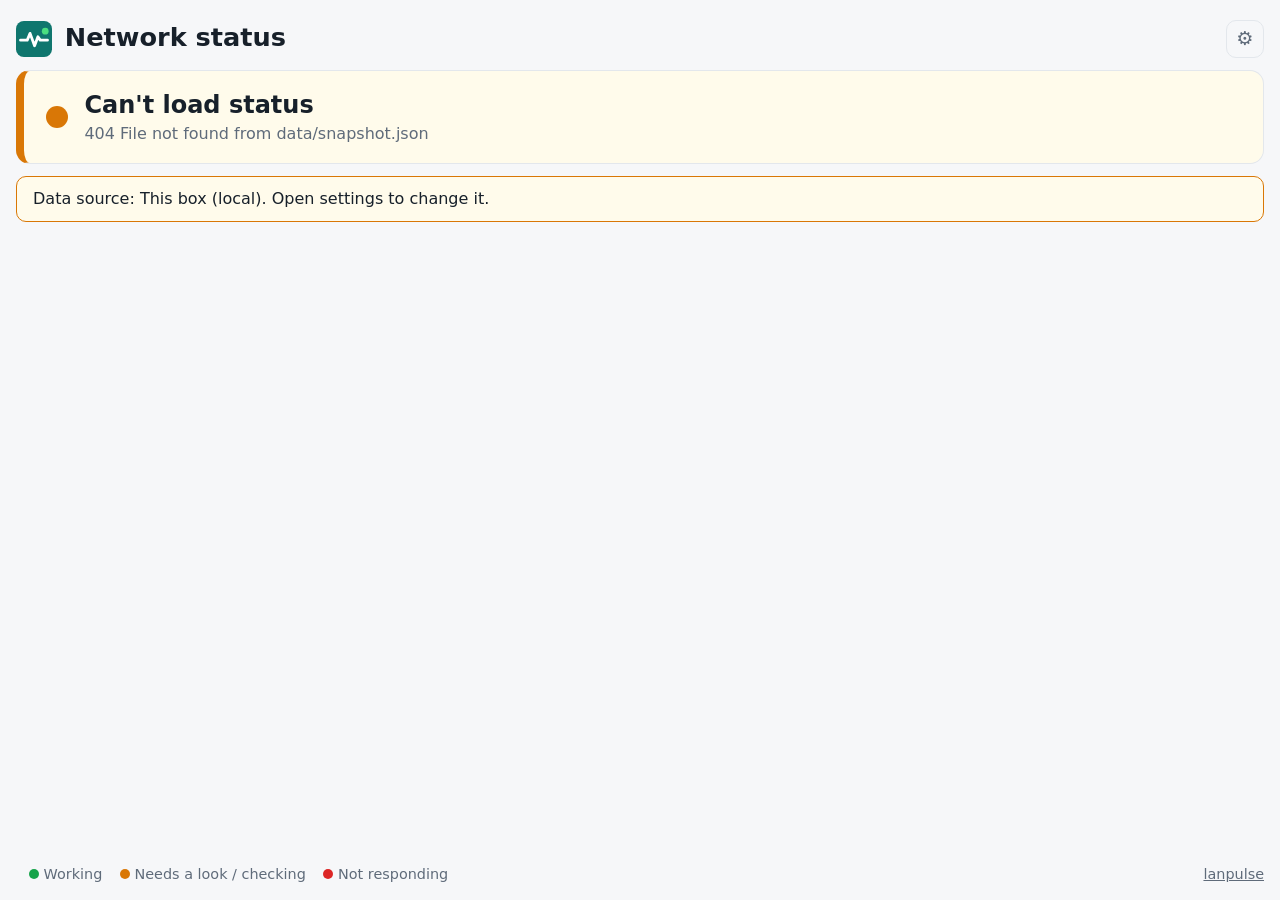
==== index.html @ 9eb425bf "Router sign-in prompt right on the dashboard, with the router found automatically - the Router sign-" ====
<!doctype html>
<html lang="en">
<head>
  <meta charset="utf-8">
  <meta name="viewport" content="width=device-width, initial-scale=1">
  <title>lanpulse</title>
  <meta name="description" content="At-a-glance network status: green means working, red means not responding.">
  <link rel="icon" href="icon.svg" type="image/svg+xml">
  <link rel="manifest" href="manifest.webmanifest">
  <meta name="theme-color" content="#0f766e">
  <link rel="stylesheet" href="style.css">
</head>
<body>
  <header>
    <div class="brand">
      <img src="icon.svg" alt="" width="36" height="36">
      <div>
        <h1 id="site-name">Network status</h1>
        <p id="site-desc"></p>
      </div>
    </div>
    <div class="right">
      <a id="admin-link" class="admin-link" href="./?admin&amp;from=kiosk" hidden>Admin sign-in</a>
      <span id="updated"></span>
      <span id="admin-bar" hidden></span>
      <button id="open-settings" class="ghost" aria-label="Settings" title="Data source settings">⚙</button>
    </div>
  </header>

  <main>
    <section id="admin-panel" hidden></section>
    <div id="banner" class="banner pending" role="status" aria-live="polite">
      <div class="big-dot"></div>
      <div>
        <div id="banner-title">Loading…</div>
        <div id="banner-sub"></div>
        <ul id="banner-list" hidden></ul>
      </div>
    </div>
    <nav id="quick" class="quick" hidden></nav>
    <p id="warning" class="warning" hidden></p>
    <div id="groups"></div>
    <section id="setup" hidden></section>
    <section id="details" hidden></section>
    <section id="view" hidden></section>
  </main>

  <footer>
    <span class="legend"><i class="up"></i>Working <i class="pending"></i>Needs a look / checking <i class="down"></i>Not responding</span>
    <span class="foot-right">
      <span id="net-info" class="help"></span>
      <a class="project" href="https://github.com/Giles-de-Streel/lanpulse" target="_blank" rel="noopener">lanpulse</a>
    </span>
  </footer>

  <dialog id="signin-dialog">
    <form id="signin-form" method="dialog" autocomplete="off">
      <h2 id="si-title">Administrator sign-in</h2>
      <p id="si-help" class="help"></p>
      <label>Password
        <input id="si-pass" type="password" autocomplete="current-password" spellcheck="false">
      </label>
      <label id="si-confirm-wrap" hidden>Type it again
        <input id="si-confirm" type="password" autocomplete="new-password" spellcheck="false">
      </label>
      <p id="si-result" class="result" hidden></p>
      <menu>
        <span class="spacer"></span>
        <button type="button" class="ghost" data-close id="si-cancel">Cancel</button>
        <button type="submit" id="si-go" value="default">Sign in</button>
      </menu>
    </form>
  </dialog>

  <dialog id="settings">
    <form method="dialog">
      <h2>Data source</h2>
      <label>Read status from
        <select id="source" name="source"></select>
      </label>
      <p id="source-help" class="help"></p>
      <div id="fields"></div>
      <p class="help">Settings are saved in this browser only. You can also use URL parameters: <code>?source=url&amp;url=…</code>, and <code>&amp;kiosk</code> for a wall screen.</p>
      <menu>
        <button type="button" class="ghost" data-close>Cancel</button>
        <button value="save">Save</button>
      </menu>
    </form>
  </dialog>

  <dialog id="router-dialog">
    <form id="router-form" method="dialog" autocomplete="off">
      <h2>Sign in to your router</h2>
      <p id="r-detected" class="result good" hidden></p>
      <p class="help">Lets the dashboard show how every device is connected: by cable or on 2.4, 5 or 6 GHz Wi-Fi, which access point it uses and how strong its signal is. The login is stored only on this box. It is never shown again or sent anywhere else.</p>
      <label>Router or gateway
        <select id="r-type" required></select>
      </label>
      <p id="r-help" class="help"></p>
      <p class="help"><a id="r-open" href="#" target="_blank" rel="noopener">Open the router's own page ↗</a> to check the login works there, or to change it.</p>
      <label>Address
        <input id="r-url" type="text" placeholder="http://192.168.1.1" required spellcheck="false">
      </label>
      <label>Username
        <input id="r-user" type="text" spellcheck="false" autocomplete="off">
      </label>
      <label>Password
        <span class="pw"><input id="r-pass" type="password" autocomplete="new-password" spellcheck="false"><button type="button" id="r-show" class="ghost">Show</button></span>
      </label>
      <p id="r-result" class="result" hidden></p>
      <menu>
        <button type="button" id="r-remove" class="ghost danger" hidden>Disconnect</button>
        <span class="spacer"></span>
        <button type="button" class="ghost" data-close>Close</button>
        <button type="button" id="r-test" class="ghost">Test</button>
        <button type="submit" id="r-save">Save and connect</button>
      </menu>
    </form>
  </dialog>

  <dialog id="devices-dialog" class="wide">
    <form id="devices-form" method="dialog" autocomplete="off">
      <h2>Devices to watch on <span id="dv-net"></span></h2>
      <p class="help">Each line is checked every minute and shown on the dashboard. This list belongs to this network only: other networks the box has been on keep their own.</p>
      <div class="dv-add">
        <label>Add from devices found on this network
          <select id="dv-found"><option value="">Choose a device…</option></select>
        </label>
        <label>Copy the list from another network
          <select id="dv-copy"><option value="">Choose a network…</option></select>
        </label>
        <details>
          <summary>Paste a list (CSV)</summary>
          <p class="help">One device per line: <code>group,name,type,target,description</code>. Types: <code>ping</code> 192.168.1.10, <code>http</code> http://192.168.1.20, <code>port</code> 192.168.1.30:445, <code>dns</code> example.com@192.168.1.1.</p>
          <textarea id="dv-csv" rows="5" spellcheck="false"></textarea>
          <button type="button" id="dv-csv-add" class="ghost">Add these lines</button>
        </details>
      </div>
      <div class="scroll"><table class="dv-table"><thead><tr><th>Group</th><th>Name</th><th>Check</th><th>Address</th><th></th></tr></thead><tbody id="dv-rows"></tbody></table></div>
      <button type="button" id="dv-new" class="ghost small">+ Add a line</button>
      <p id="dv-result" class="result" hidden></p>
      <menu>
        <span class="spacer"></span>
        <button type="button" class="ghost" data-close>Close</button>
        <button type="button" id="dv-save">Save the list</button>
      </menu>
    </form>
  </dialog>

  <dialog id="wifi-dialog">
    <form id="wifi-form" method="dialog" autocomplete="off">
      <h2>Join a Wi-Fi network</h2>
      <p class="help">For when there's no cable to plug the box into. A cable gives steadier readings. If you're using this page from another device over Wi-Fi, it will lose the box while it switches: find it again at <code id="wf-host"></code>.</p>
      <label>Network
        <select id="wf-ssid"><option value="">Scanning…</option></select>
      </label>
      <label>Password
        <span class="pw"><input id="wf-pass" type="password" autocomplete="off" spellcheck="false"><button type="button" id="wf-show" class="ghost">Show</button></span>
      </label>
      <p id="wf-result" class="result" hidden></p>
      <menu>
        <button type="button" id="wf-scan" class="ghost">Scan again</button>
        <span class="spacer"></span>
        <button type="button" class="ghost" data-close>Close</button>
        <button type="button" id="wf-join">Join</button>
      </menu>
    </form>
  </dialog>

  <script type="module" src="app.js"></script>
</body>
</html>
---- style.css ----
:root {
  --bg: #f6f7f9; --card: #fff; --text: #17202a; --muted: #5f6b7a; --line: #e3e7ec;
  --up: #16a34a; --up-bg: #ecfdf3; --down: #dc2626; --down-bg: #fef2f2;
  --pending: #d97706; --pending-bg: #fffbeb; --maint: #2563eb; --unknown: #9aa4b2;
  --radius: 14px; color-scheme: light dark;
}
@media (prefers-color-scheme: dark) {
  :root { --bg: #0f1419; --card: #182028; --text: #e6edf3; --muted: #9aa7b4; --line: #2a3540;
          --up-bg: #0f2a1a; --down-bg: #33161a; --pending-bg: #33270f; }
}
* { box-sizing: border-box; }
body { margin: 0; font: 16px/1.4 system-ui, -apple-system, "Segoe UI", Roboto, Ubuntu, sans-serif;
       background: var(--bg); color: var(--text); min-height: 100vh; display: flex; flex-direction: column; }
header, main, footer { width: min(1600px, 100% - 2rem); margin: 0 auto; }
body.kiosk header, body.kiosk main, body.kiosk footer { width: calc(100% - 2.5rem); }
header { display: flex; justify-content: space-between; align-items: center; padding: 1.25rem 0 .75rem; gap: 1rem; }
.brand { display: flex; gap: .8rem; align-items: center; }
h1 { font-size: 1.6rem; margin: 0; }
#site-desc { margin: .15rem 0 0; color: var(--muted); max-width: 70ch; }
.right { display: flex; align-items: center; gap: .75rem; color: var(--muted); font-size: .95rem; white-space: nowrap; }
#updated.stale { color: var(--down); font-weight: 600; }
button { font: inherit; border: 0; border-radius: 10px; padding: .55rem 1rem; background: #0f766e; color: #fff; cursor: pointer; }
button.ghost { background: transparent; color: var(--muted); border: 1px solid var(--line); }
#open-settings { font-size: 1.2rem; padding: .3rem .6rem; }

.banner { display: flex; align-items: center; gap: 1rem; padding: 1.1rem 1.4rem; border-radius: var(--radius);
          background: var(--card); border: 1px solid var(--line); border-left: 8px solid var(--unknown); }
.banner.up { border-left-color: var(--up); background: var(--up-bg); }
.banner.down { border-left-color: var(--down); background: var(--down-bg); }
.banner.pending { border-left-color: var(--pending); background: var(--pending-bg); }
.big-dot { width: 22px; height: 22px; border-radius: 50%; background: var(--unknown); flex: none; }
.banner.up .big-dot { background: var(--up); } .banner.down .big-dot { background: var(--down); animation: pulse 1.6s infinite; }
.banner.pending .big-dot { background: var(--pending); }
#banner-title { font-size: 1.5rem; font-weight: 700; }
#banner-sub { color: var(--muted); }
.warning { margin: .75rem 0 0; padding: .7rem 1rem; border-radius: 10px; background: var(--pending-bg); color: var(--text); border: 1px solid var(--pending); }

.group h2 { font-size: 1.15rem; margin: 1.6rem 0 .6rem; display: flex; gap: .6rem; align-items: center; }
.tiles { display: grid; grid-template-columns: repeat(auto-fill, minmax(280px, 1fr)); gap: .7rem; }
.tile { display: grid; grid-template-columns: auto 1fr auto; gap: .8rem; align-items: center; padding: .85rem 1rem;
        background: var(--card); border: 1px solid var(--line); border-radius: var(--radius); }
.tile.down { border-color: var(--down); background: var(--down-bg); }
.tile .dot { width: 14px; height: 14px; border-radius: 50%; background: var(--unknown); }
.tile.up .dot { background: var(--up); } .tile.down .dot { background: var(--down); animation: pulse 1.6s infinite; }
.tile.pending .dot { background: var(--pending); } .tile.maintenance .dot { background: var(--maint); }
.name { font-weight: 600; font-size: 1.05rem; }
.meta { color: var(--muted); font-size: .9rem; }
.tile.down .meta { color: var(--down); font-weight: 600; }
.bars { display: flex; gap: 2px; margin-top: .4rem; height: 14px; }
.bars i { flex: 1; max-width: 8px; border-radius: 2px; background: var(--unknown); opacity: .35; }
.bars i.up { background: var(--up); opacity: .9; } .bars i.down { background: var(--down); opacity: 1; }
.bars i.pending { background: var(--pending); opacity: .9; } .bars i.maintenance { background: var(--maint); }
.uptime { text-align: right; font-weight: 700; font-variant-numeric: tabular-nums; }
.uptime small { display: block; font-weight: 400; color: var(--muted); font-size: .75rem; }
.pill { font-size: .8rem; padding: .1rem .55rem; border-radius: 99px; color: #fff; background: var(--down); }

footer { margin-top: auto; padding: 2rem 0 1rem; display: flex; justify-content: space-between; color: var(--muted); font-size: .9rem; }
footer a { color: inherit; }
.legend i { display: inline-block; width: 10px; height: 10px; border-radius: 50%; margin: 0 .3rem 0 .8rem; background: var(--unknown); }
.legend i.up { background: var(--up); } .legend i.down { background: var(--down); } .legend i.pending { background: var(--pending); }

dialog { border: 1px solid var(--line); border-radius: var(--radius); background: var(--card); color: var(--text); width: min(560px, 92vw); padding: 1.4rem; }
dialog::backdrop { background: rgb(0 0 0 / .45); }
dialog h2 { margin-top: 0; }
dialog label { display: block; margin: .8rem 0; font-weight: 600; }
dialog input, dialog select { display: block; width: 100%; margin-top: .3rem; font: inherit; padding: .55rem; border-radius: 8px; border: 1px solid var(--line); background: var(--bg); color: var(--text); }
.help { color: var(--muted); font-size: .9rem; }
menu { display: flex; justify-content: flex-end; gap: .5rem; padding: 0; margin: 1.2rem 0 0; }

@keyframes pulse { 50% { opacity: .35; } }
@media (prefers-reduced-motion: reduce) { * { animation: none !important; } }

/* wall-screen mode: bigger text, no settings */
body.kiosk { font-size: 19px; }
body.kiosk #open-settings, body.kiosk footer a { display: none; }
body.kiosk .tiles { grid-template-columns: repeat(auto-fill, minmax(320px, 1fr)); }

/* needs-a-look status */
.tile.warn { border-color: var(--pending); background: var(--pending-bg); }
.tile.warn .dot { background: var(--pending); }
.tile.warn .meta { color: var(--text); }
.tile.has-note .meta { font-size: .88rem; line-height: 1.35; margin-top: .15rem; }
.pill.warn { background: var(--pending); margin-left: .3rem; }
.bars i.warn { background: var(--pending); opacity: .9; }
.link { font-size: .85rem; color: var(--muted); margin-top: .15rem; }
.weak { color: var(--down); font-weight: 600; }

/* details panels */
#details { margin-top: 2rem; }
#details h2 { font-size: 1.15rem; }
details { background: var(--card); border: 1px solid var(--line); border-radius: var(--radius); margin: .6rem 0; }
details summary { cursor: pointer; padding: .8rem 1rem; font-weight: 600; }
details .panel { padding: 0 1rem 1rem; }
details h4 { margin: 1rem 0 .4rem; }
.scroll { overflow-x: auto; }
table { border-collapse: collapse; width: 100%; font-size: .9rem; }
th, td { text-align: left; padding: .4rem .6rem; border-bottom: 1px solid var(--line); white-space: nowrap; }
th { color: var(--muted); font-weight: 600; }
.facts { padding-left: 1.1rem; margin: .3rem 0; }
.chip { display: inline-block; padding: .1rem .55rem; border-radius: 99px; background: var(--bg); border: 1px solid var(--line); font-size: .85rem; }
.chip.warn { background: var(--pending-bg); border-color: var(--pending); }
.speedchart { width: 100%; height: 120px; display: block; margin: .4rem 0; }
.speedchart rect { fill: #0f766e; opacity: .85; }
.speedchart rect:hover { opacity: 1; }
.speedchart .median { stroke: var(--pending); stroke-width: 2; stroke-dasharray: 6 4; }
.facts li.weak { font-weight: 600; }

/* router setup card + dialog */
.setup { display: flex; justify-content: space-between; align-items: center; gap: 1rem; margin-top: 1.6rem;
         padding: 1rem 1.2rem; border-radius: var(--radius); background: var(--card); border: 1px solid var(--line); }
.setup.invite { border-left: 6px solid #0f766e; }
.setup.problem { border-left: 6px solid var(--pending); background: var(--pending-bg); }
.setup.ok { border-left: 6px solid var(--up); }
.setup button { white-space: nowrap; }
.pw { display: flex; gap: .4rem; margin-top: .3rem; }
.pw input { margin-top: 0 !important; flex: 1; }
.result { padding: .6rem .8rem; border-radius: 8px; background: var(--bg); border: 1px solid var(--line); }
.result.good { border-color: var(--up); background: var(--up-bg); }
.result.bad { border-color: var(--down); background: var(--down-bg); }
menu .spacer { flex: 1; }
button.danger { color: var(--down); border-color: var(--down); }
button:disabled { opacity: .6; cursor: wait; }
[hidden] { display: none !important; }

/* banner: name each problem */
#banner-list { margin: .5rem 0 0; padding-left: 1.1rem; }
#banner-list li { margin: .25rem 0; }
#banner-list a { color: inherit; }
#banner-list .hint, .tile .hint { color: var(--muted); font-size: .85rem; }
.tile .hint { margin-top: .3rem; line-height: 1.35; }
.pill-link { text-decoration: none; }
.tile:target { outline: 3px solid var(--pending); outline-offset: 2px; }
html { scroll-behavior: smooth; }

/* administrator sign-in */
#admin-bar { display: inline-flex; align-items: center; gap: .5rem; }
#admin-bar .who { font-weight: 600; color: var(--text); }
a.button { display: inline-block; text-decoration: none; border-radius: 10px; padding: .55rem 1rem; }
a.button.ghost { color: var(--muted); border: 1px solid var(--line); }
.foot-right { display: inline-flex; gap: 1.2rem; align-items: center; }

/* wall screen: small sign-in link, top right */
body.kiosk header a.admin-link { display: inline; font-size: .78rem; color: var(--muted); opacity: .8;
  border: 1px solid var(--line); border-radius: 99px; padding: .15rem .6rem; text-decoration: none; }

/* admin view */
body.admin-view #admin-bar { display: none !important; }
#admin-panel { margin-bottom: 1.5rem; }
.admin-head { display: flex; justify-content: space-between; align-items: center; gap: 1rem; flex-wrap: wrap; }
.admin-head h2 { margin: .4rem 0; font-size: 1.4rem; }
.admin-actions { display: flex; gap: .5rem; }
a.button:not(.ghost) { background: #0f766e; color: #fff; }
.admin-grid { display: grid; grid-template-columns: repeat(auto-fit, minmax(320px, 1fr)); gap: .8rem; margin-top: .6rem; }
.admin-card { background: var(--card); border: 1px solid var(--line); border-radius: var(--radius); padding: 1rem 1.1rem; }
.admin-card h3 { margin: 0 0 .6rem; font-size: 1.05rem; }
.admin-card .setup { margin-top: 0; border: 0; padding: 0; background: transparent; flex-wrap: wrap; }
.admin-card label { display: block; margin: .5rem 0; font-weight: 600; font-size: .9rem; }
.admin-card input { display: block; width: 100%; margin-top: .25rem; font: inherit; padding: .5rem; border-radius: 8px; border: 1px solid var(--line); background: var(--bg); color: var(--text); }
.tools { display: grid; gap: .5rem; }
.toolcard { display: block; padding: .6rem .8rem; border: 1px solid var(--line); border-radius: 10px; text-decoration: none; color: var(--text); }
.toolcard:hover { border-color: #0f766e; }
.toolcard span { display: block; color: var(--muted); font-size: .85rem; }
.live-head { font-size: 1.15rem; margin: 1.6rem 0 .6rem; }
.pill.note { background: var(--muted); margin-left: .3rem; }
.tile.warn.low { border-style: dashed; }

/* ---------------- wall screen: fit to one screen ---------------- */
body.kiosk main { padding-bottom: .5rem; }
body.kiosk footer { padding: .6rem 0 .4rem; }
body.kiosk #details, body.kiosk #setup { display: none !important; }

/* compact tiles: no history bars, hints or link details; more per row */
body.k-compact .tiles { grid-template-columns: repeat(auto-fill, minmax(240px, 1fr)); gap: .45rem; }
body.k-compact .tile { padding: .5rem .7rem; gap: .55rem; }
body.k-compact .tile .bars, body.k-compact .tile .hint, body.k-compact .tile .link { display: none; }
body.k-compact .name { font-size: .95rem; }
body.k-compact .tile.has-note .meta { display: -webkit-box; -webkit-line-clamp: 2; -webkit-box-orient: vertical; overflow: hidden; }
body.k-compact .group h2 { margin: .8rem 0 .35rem; font-size: 1rem; }
body.k-compact #banner-list .hint { display: none; }
body.k-compact .banner { padding: .7rem 1rem; }
body.k-compact #banner-title { font-size: 1.25rem; }
body.k-compact header { padding: .6rem 0 .4rem; }

/* mini tiles: coloured squares with names; problems keep their status line */
body.k-mini .tiles { grid-template-columns: repeat(auto-fill, minmax(150px, 1fr)); gap: .35rem; }
body.k-mini .tile { padding: .35rem .55rem; gap: .45rem; border-radius: 9px; }
body.k-mini .tile .uptime, body.k-mini .tile .bars, body.k-mini .tile .hint, body.k-mini .tile .link { display: none; }
body.k-mini .tile .meta { display: none; }
body.k-mini .tile.down .meta { display: block; font-size: .78rem; }
body.k-mini .tile .dot { width: 11px; height: 11px; }
body.k-mini .name { font-size: .85rem; font-weight: 600; white-space: nowrap; overflow: hidden; text-overflow: ellipsis; }
body.k-mini .tile.down, body.k-mini .tile.warn:not(.low) { grid-column: span 2; }
body.k-mini .group h2 { margin: .6rem 0 .3rem; font-size: .95rem; }
body.k-mini #banner-list { display: none; }
body.k-mini header { padding: .4rem 0 .3rem; }
body.k-mini #site-desc { display: none; }

/* collapsed all-good groups: one green chip each, flowing side by side */
body.kiosk #groups { display: block; }
body.kiosk .group.collapsed { display: inline-block; margin: .5rem .5rem 0 0; padding: .35rem .9rem;
  border: 1px solid var(--up); background: var(--up-bg); border-radius: 99px; }
body.kiosk .group.collapsed h2 { margin: 0; font-size: .95rem; font-weight: 600; }
body.kiosk .group.collapsed h2::before { content: ""; display: inline-block; width: 10px; height: 10px; border-radius: 50%;
  background: var(--up); margin-right: .5rem; vertical-align: middle; }
body.kiosk .group.collapsed .tiles { display: none; }

#k-pager { position: fixed; right: 1rem; bottom: .5rem; font-size: .85rem; color: var(--muted);
  background: var(--card); border: 1px solid var(--line); border-radius: 99px; padding: .2rem .7rem; }

/* tile link to a detail page */
.tile .more { display: inline-block; margin-top: .35rem; font-size: .85rem; font-weight: 600; color: #0f766e; text-decoration: none; }
.tile .more:hover { text-decoration: underline; }
body.k-mini .tile .more { display: none; }

/* detail pages */
#view { margin-top: .5rem; }
.view-bar { display: flex; flex-wrap: wrap; gap: .6rem; align-items: center; margin-bottom: .6rem; }
.view-bar input[type=search] { flex: 1 1 280px; font: inherit; padding: .55rem .8rem; border-radius: 10px; border: 1px solid var(--line); background: var(--card); color: var(--text); }
.chips { display: flex; flex-wrap: wrap; gap: .35rem; }
button.chip { cursor: pointer; color: var(--text); padding: .3rem .75rem; }
button.chip.on { background: #0f766e; border-color: #0f766e; color: #fff; }
button.chip span { opacity: .75; font-variant-numeric: tabular-nums; }
.view-table th.sort { cursor: pointer; user-select: none; }
.view-table th.sort.asc::after { content: " ▲"; font-size: .7em; }
.view-table th.sort.desc::after { content: " ▼"; font-size: .7em; }
.view-table tr.off td { color: var(--muted); }
.view-table tbody tr:hover { background: var(--bg); }
.view-table { background: var(--card); border: 1px solid var(--line); border-radius: var(--radius); }
.mono { font-family: ui-monospace, Consolas, monospace; font-size: .85rem; }
.sdot { display: inline-block; width: 10px; height: 10px; border-radius: 50%; background: var(--unknown); }
.sdot.up { background: var(--up); }
.rates { display: flex; flex-wrap: wrap; gap: .4rem; margin: .3rem 0 .5rem; }
.rate { display: inline-block; padding: .1rem .6rem; border-radius: 99px; font-size: .85rem; font-weight: 600; border: 1px solid var(--line); }
.rate.excellent { background: var(--up-bg); border-color: var(--up); }
.rate.good { background: var(--up-bg); }
.rate.fair { background: var(--pending-bg); }
.rate.weak { background: var(--pending-bg); border-color: var(--pending); }
.rate.poor { background: var(--down-bg); border-color: var(--down); color: var(--down); }
.sigbar { display: inline-block; width: 90px; height: 8px; border-radius: 4px; background: var(--line); vertical-align: middle; margin-right: .4rem; overflow: hidden; }
.sigbar i { display: block; height: 100%; border-radius: 4px; }
.sigbar i.excellent, .sigbar i.good { background: var(--up); }
.sigbar i.fair, .sigbar i.weak { background: var(--pending); }
.sigbar i.poor { background: var(--down); }
.sigcell { white-space: nowrap; }
body.kiosk .group.collapsed h2 a.more { color: #0f766e; font-weight: 600; text-decoration: none; }
body.kiosk .group.collapsed h2 a.more:hover { text-decoration: underline; }

/* quick-link buttons under the banner (Devices, Wi-Fi signal) */
.quick { display: flex; flex-wrap: wrap; gap: .5rem; margin: .6rem 0 .2rem; }
.qbtn { display: inline-flex; align-items: baseline; gap: .45rem; padding: .35rem .9rem; border-radius: 99px;
  border: 1px solid var(--line); background: var(--card); color: var(--text); text-decoration: none; font-size: .9rem; line-height: 1.3; }
.qbtn b { font-weight: 650; }
.qbtn span { color: var(--muted); font-size: .85rem; }
.qbtn i { font-style: normal; color: #0f766e; font-size: .8rem; }
.qbtn:hover { border-color: #0f766e; }
.qbtn.needs { border-color: var(--pending); background: color-mix(in srgb, var(--pending) 14%, var(--card)); }
.qbtn.needs span { color: var(--text); }
.qbtn:hover b { color: #0f766e; }
body.kiosk .qbtn { font-size: .85rem; padding: .25rem .8rem; }

/* History page */
.hcards { display: grid; grid-template-columns: repeat(auto-fill, minmax(190px, 1fr)); gap: .6rem; margin: .4rem 0 .6rem; }
.hcard { background: var(--card); border: 1px solid var(--line); border-radius: var(--radius); padding: .7rem 1rem; display: flex; flex-direction: column; }
.hcard b { font-size: 1.6rem; line-height: 1.2; }
.hcard span { color: var(--muted); font-size: .9rem; }
.hcard.good b { color: var(--up); }
.hcard.bad b { color: var(--down); }
.hhead { margin: 1.4rem 0 .5rem; font-size: 1.05rem; }
.hhead .help { font-weight: 400; margin-left: .4rem; }
.hstrip { display: inline-flex; gap: 2px; vertical-align: middle; }
.hstrip i { width: 9px; height: 18px; border-radius: 2px; background: var(--line); }
.htable td:nth-child(2) { white-space: nowrap; }
.hstrip i.up { background: var(--up); }
.hstrip i.dip { background: var(--pending); }
.hstrip i.down { background: var(--down); }
.timeline { list-style: none; margin: 0; padding: 0; background: var(--card); border: 1px solid var(--line); border-radius: var(--radius); }
.timeline li { padding: .5rem .9rem; border-top: 1px solid var(--line); border-left: 4px solid var(--unknown); }
.timeline li:first-child { border-top: 0; }
.timeline li.down { border-left-color: var(--down); }
.timeline li.up { border-left-color: var(--up); }
.timeline li.warn, .timeline li.maintenance { border-left-color: var(--pending); }
.timeline time { display: inline-block; min-width: 12.5rem; color: var(--muted); font-size: .9rem; font-variant-numeric: tabular-nums; }
.timeline b { margin-right: .3rem; }

/* admin: phone alerts card */
.applinks { display: flex; flex-wrap: wrap; gap: .4rem; margin: .5rem 0; }
.applinks .button { font-size: .85rem; padding: .3rem .7rem; }
.topic { background: var(--bg); border: 1px solid var(--line); border-radius: 10px; padding: .6rem .8rem; margin: .5rem 0; display: grid; gap: .35rem; }
.topic .help { display: inline-block; min-width: 3.6rem; }
.topic code { font-size: .9rem; word-break: break-all; }
button.small { padding: .15rem .55rem; font-size: .8rem; margin-left: .4rem; }
.timeline li.restart { border-left-color: var(--maint); background: color-mix(in srgb, var(--maint) 6%, transparent); }

/* quick-link buttons: bigger, shaded so they stand out */
.quick { gap: .6rem; margin: .8rem 0 .3rem; }
.qbtn { padding: .55rem 1.15rem; font-size: 1rem; gap: .55rem;
  background: #e6f2f0; border-color: #b9dcd6; box-shadow: 0 1px 2px rgba(15, 118, 110, .12); }
.qbtn b { color: #0b5e58; }
.qbtn span { color: #3d5c58; font-size: .9rem; }
.qbtn i { font-size: .9rem; }
.qbtn:hover { background: #d5ebe7; border-color: #0f766e; }
body.kiosk .qbtn { font-size: .95rem; padding: .45rem 1rem; }
@media (prefers-color-scheme: dark) {
  .qbtn { background: #12302d; border-color: #1f4f4a; }
  .qbtn b { color: #7fd6cb; }
  .qbtn span { color: #a9c9c4; }
  .qbtn:hover { background: #173b37; }
}

/* clock to the right of the quick links */
.quick { align-items: center; }
.clock { margin-left: auto; text-align: right; line-height: 1.3; min-width: 0; }
.ctime b { font-size: 1.35rem; font-variant-numeric: tabular-nums; margin-right: .5rem; }
.ctime span { color: var(--muted); font-size: .95rem; }
.csync { font-size: .85rem; color: var(--muted); }
.csync.ok::before { content: "✓ "; color: var(--up); }
.csync.warn { color: var(--pending); font-weight: 600; }
.csync.bad { color: var(--down); font-weight: 600; }
.cntp { font-size: .78rem; color: var(--muted); }
.cntp .ok { color: var(--text); }
.cntp .bad { color: var(--down); }
.cntp span[title] { cursor: help; }
@media (max-width: 900px) { .clock { margin-left: 0; text-align: left; flex-basis: 100%; } }
body.k-mini .cntp { display: none; }
/* clock sits on the right of the status banner */
.banner .clock { margin-left: auto; align-self: center; padding-left: 1rem; }
.banner .ctime b { font-size: 1.5rem; }
@media (max-width: 900px) { .banner { flex-wrap: wrap; } .banner .clock { padding-left: 0; } }
body.k-mini .banner .csync { display: none; }

/* this network (admin view) */
.net-card { grid-column: 1 / -1; }
.net-card .setup.invite { margin: 0 0 .8rem; padding: .8rem 1rem; border: 1px solid var(--line); border-left: 6px solid #0f766e; background: var(--bg); }
.net-card h4 { margin: 1rem 0 .3rem; font-size: .95rem; }
.net-actions { display: flex; gap: .5rem; flex-wrap: wrap; margin-top: .6rem; }
.netlist { list-style: none; padding: 0; margin: .2rem 0; }
.netlist li { padding: .35rem 0; border-bottom: 1px solid var(--line); }
dialog.wide { width: min(900px, 96vw); }
.dv-add { display: grid; grid-template-columns: repeat(auto-fit, minmax(260px, 1fr)); gap: 0 1rem; }
.dv-add details { grid-column: 1 / -1; margin: .3rem 0 .6rem; }
.dv-add textarea { width: 100%; font: .85rem ui-monospace, monospace; padding: .5rem; border-radius: 8px; border: 1px solid var(--line); background: var(--bg); color: var(--text); }
.dv-table td { padding: .2rem .3rem; }
.dv-table input, .dv-table select { margin-top: 0 !important; padding: .35rem .45rem !important; min-width: 7rem; }
#net-info { font-size: .8rem; }

.tile-action { margin-top: .45rem; }
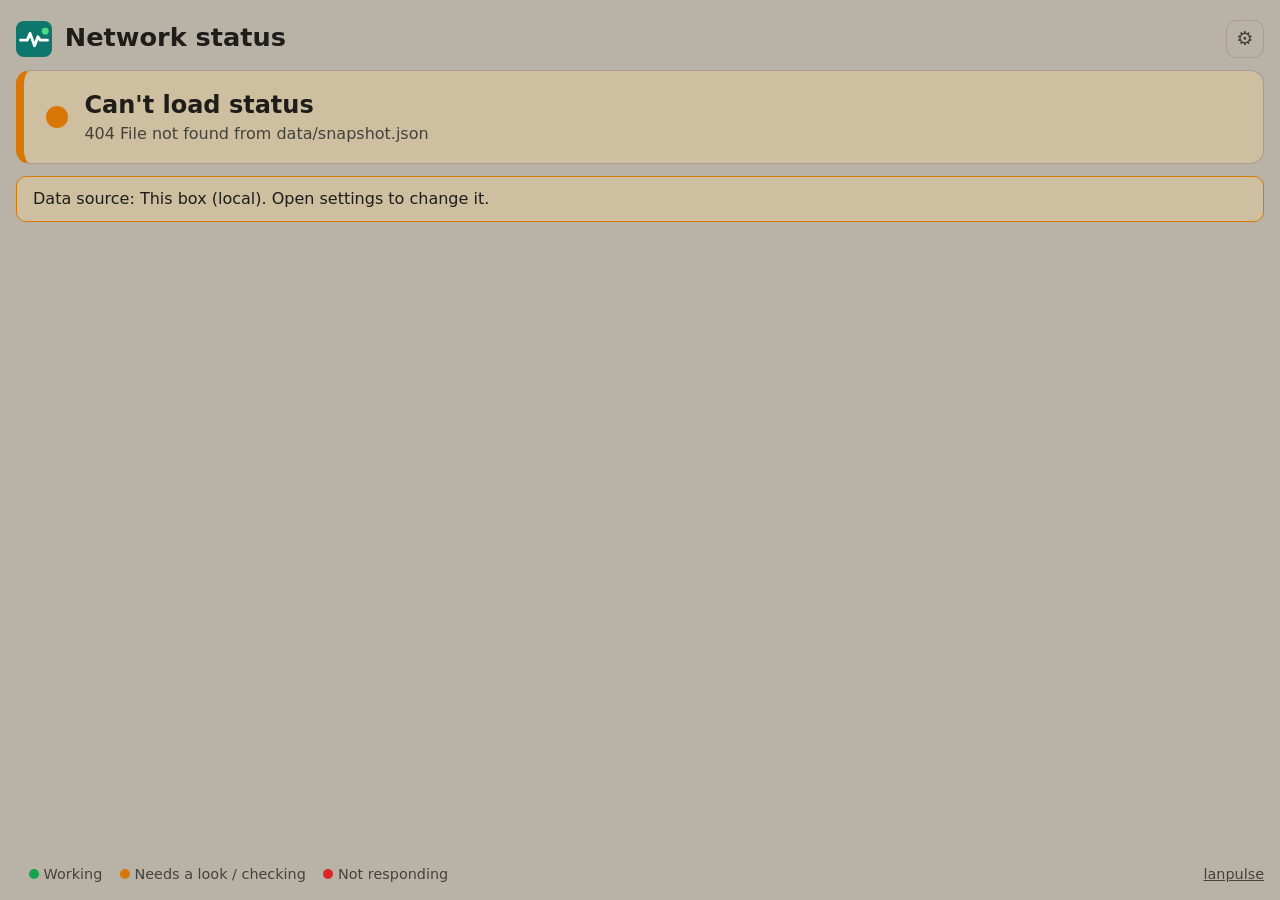
==== commit 2a4f5098: "Device list moves to a right-hand column on the main page Tiles stay on the left; the column lists n" ====
--- a/index.html
+++ b/index.html
@@ -39,7 +39,10 @@
     </div>
     <nav id="quick" class="quick" hidden></nav>
     <p id="warning" class="warning" hidden></p>
-    <div id="groups"></div>
+    <div id="layout" class="layout">
+      <div id="groups"></div>
+      <aside id="side" class="side" hidden aria-label="Devices on the network"></aside>
+    </div>
     <section id="setup" hidden></section>
     <section id="details" hidden></section>
     <section id="view" hidden></section>
--- a/style.css
+++ b/style.css
@@ -1,7 +1,7 @@
 :root {
-  --bg: #f6f7f9; --card: #fff; --text: #17202a; --muted: #5f6b7a; --line: #e3e7ec;
-  --up: #16a34a; --up-bg: #ecfdf3; --down: #dc2626; --down-bg: #fef2f2;
-  --pending: #d97706; --pending-bg: #fffbeb; --maint: #2563eb; --unknown: #9aa4b2;
+  --bg: #b9b3a7; --card: #c8c2b6; --text: #1e1d1a; --muted: #45423c; --line: #a59e91;
+  --up: #16a34a; --up-bg: #b4c2ae; --down: #dc2626; --down-bg: #cfb6ae;
+  --pending: #d97706; --pending-bg: #cdbf9f; --maint: #2563eb; --unknown: #9aa4b2;
   --radius: 14px; color-scheme: light dark;
 }
 @media (prefers-color-scheme: dark) {
@@ -31,6 +31,8 @@
 .big-dot { width: 22px; height: 22px; border-radius: 50%; background: var(--unknown); flex: none; }
 .banner.up .big-dot { background: var(--up); } .banner.down .big-dot { background: var(--down); animation: pulse 1.6s infinite; }
 .banner.pending .big-dot { background: var(--pending); }
+.banner.checking { border-left-color: var(--maint); background: var(--card); }
+.banner.checking .big-dot { background: var(--maint); animation: pulse 1.6s infinite; }
 #banner-title { font-size: 1.5rem; font-weight: 700; }
 #banner-sub { color: var(--muted); }
 .warning { margin: .75rem 0 0; padding: .7rem 1rem; border-radius: 10px; background: var(--pending-bg); color: var(--text); border: 1px solid var(--pending); }
@@ -294,11 +296,11 @@
 /* quick-link buttons: bigger, shaded so they stand out */
 .quick { gap: .6rem; margin: .8rem 0 .3rem; }
 .qbtn { padding: .55rem 1.15rem; font-size: 1rem; gap: .55rem;
-  background: #e6f2f0; border-color: #b9dcd6; box-shadow: 0 1px 2px rgba(15, 118, 110, .12); }
+  background: #b1bdb2; border-color: #929f93; box-shadow: 0 1px 2px rgba(15, 118, 110, .12); }
 .qbtn b { color: #0b5e58; }
 .qbtn span { color: #3d5c58; font-size: .9rem; }
 .qbtn i { font-size: .9rem; }
-.qbtn:hover { background: #d5ebe7; border-color: #0f766e; }
+.qbtn:hover { background: #a5b3a7; border-color: #0f766e; }
 body.kiosk .qbtn { font-size: .95rem; padding: .45rem 1rem; }
 @media (prefers-color-scheme: dark) {
   .qbtn { background: #12302d; border-color: #1f4f4a; }
@@ -344,3 +346,32 @@
 #net-info { font-size: .8rem; }
 
 .tile-action { margin-top: .45rem; }
+input.invalid, select.invalid { border-color: var(--down) !important; box-shadow: 0 0 0 3px color-mix(in srgb, var(--down) 18%, transparent); }
+
+/* devices column on the right of the tiles */
+.layout { display: grid; grid-template-columns: minmax(0, 1fr); gap: 0 1.2rem; align-items: start; }
+body.has-side .layout { grid-template-columns: minmax(0, 1fr) minmax(280px, 24rem); }
+.side { position: sticky; top: .8rem; margin-top: 1.2rem; max-height: calc(100vh - 1.6rem); display: flex; flex-direction: column;
+  background: var(--card); border: 1px solid var(--line); border-radius: var(--radius); padding: .7rem .9rem; box-sizing: border-box; }
+.side h2 { font-size: 1.1rem; margin: 0 0 .4rem; display: flex; gap: .6rem; align-items: baseline; flex-wrap: wrap; }
+.side h2 a { color: inherit; text-decoration: none; }
+.side h2 a:hover { text-decoration: underline; }
+.side h2 .help { font-weight: 400; font-size: .85rem; }
+.sd-list { list-style: none; margin: 0; padding: 0; overflow: auto; flex: 1; min-height: 0; }
+.sd-row { display: grid; grid-template-columns: auto minmax(0, 1fr) auto; column-gap: .55rem; align-items: center;
+  padding: .32rem 0; border-bottom: 1px solid var(--line); font-size: .9rem; }
+.sd-row:last-child { border-bottom: 0; }
+.sd-row.off { opacity: .55; }
+.sd-name { overflow: hidden; text-overflow: ellipsis; white-space: nowrap; }
+.sd-ip { color: var(--muted); font-size: .82rem; font-variant-numeric: tabular-nums; }
+.sd-link { grid-column: 2 / -1; color: var(--muted); font-size: .78rem; }
+.sd-more { margin-top: .45rem; font-size: .85rem; font-weight: 600; color: #0f766e; text-decoration: none; }
+.sd-more:hover { text-decoration: underline; }
+body.kiosk .side { position: static; max-height: none; overflow: hidden; }
+body.k-compact .side, body.k-mini .side { margin-top: .6rem; }
+body.k-mini .sd-row { padding: .2rem 0; font-size: .85rem; }
+@media (max-width: 1000px) {
+  body.has-side .layout { grid-template-columns: minmax(0, 1fr); }
+  .side { position: static; max-height: 70vh; }
+}
+@media (prefers-color-scheme: dark) { .sd-more { color: #7fd6cb; } }
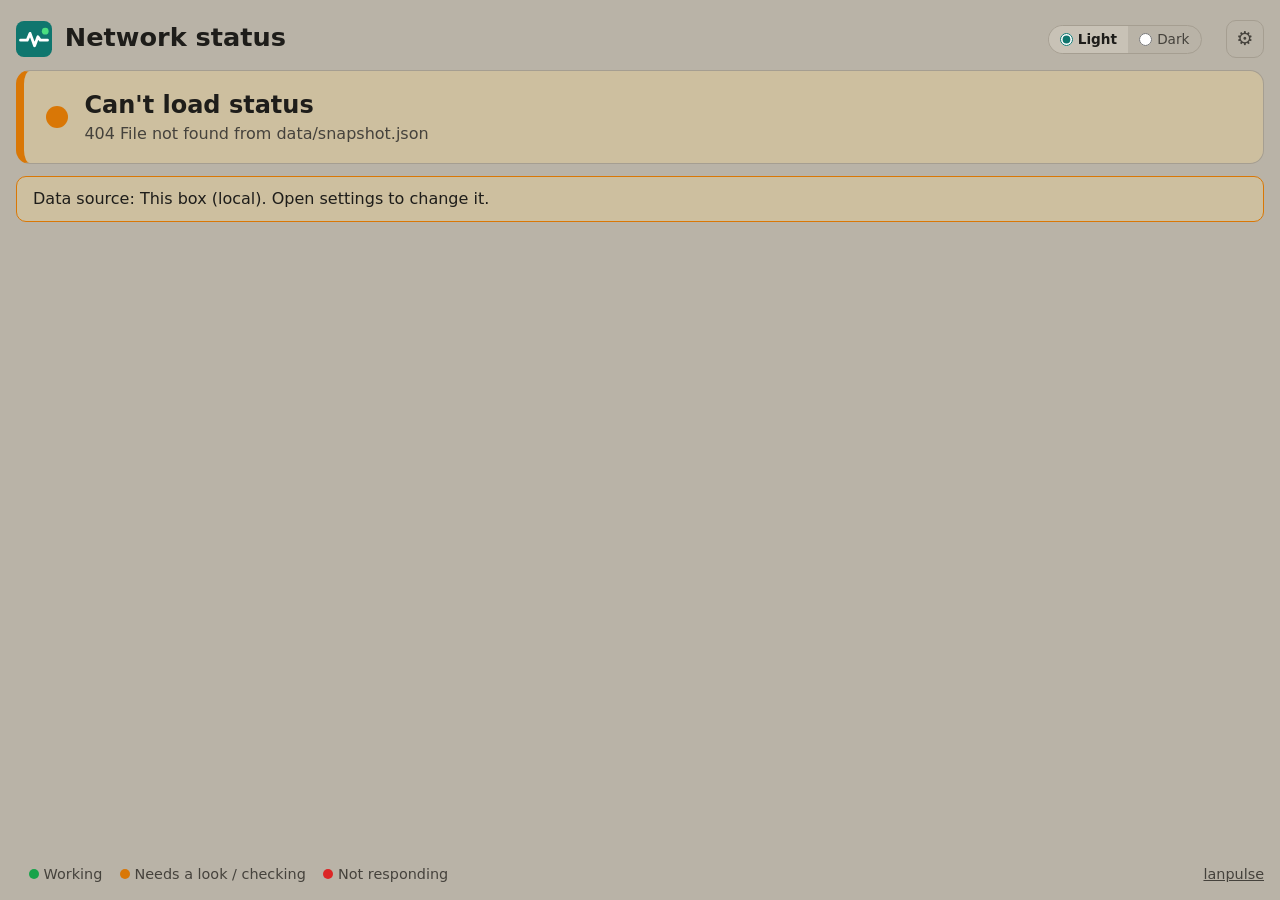
==== commit 83761ec8: "Light/Dark switch in the header; device column shows only devices online now - theme: ?theme=dark|li" ====
--- a/index.html
+++ b/index.html
@@ -9,6 +9,15 @@
   <link rel="manifest" href="manifest.webmanifest">
   <meta name="theme-color" content="#0f766e">
   <link rel="stylesheet" href="style.css">
+  <script>
+    // theme before first paint: ?theme=dark|light, else the saved choice, else the device's setting
+    (function () {
+      var q = new URLSearchParams(location.search).get("theme"), t;
+      try { t = q || localStorage.getItem("lp-theme"); } catch (e) { t = q; }
+      if (t !== "dark" && t !== "light") t = matchMedia("(prefers-color-scheme: dark)").matches ? "dark" : "light";
+      document.documentElement.dataset.theme = t;
+    })();
+  </script>
 </head>
 <body>
   <header>
@@ -20,6 +29,10 @@
       </div>
     </div>
     <div class="right">
+      <fieldset id="theme-switch" class="theme-switch" aria-label="Colour theme">
+        <label><input type="radio" name="theme" value="light"> Light</label>
+        <label><input type="radio" name="theme" value="dark"> Dark</label>
+      </fieldset>
       <a id="admin-link" class="admin-link" href="./?admin&amp;from=kiosk" hidden>Admin sign-in</a>
       <span id="updated"></span>
       <span id="admin-bar" hidden></span>
--- a/style.css
+++ b/style.css
@@ -4,10 +4,11 @@
   --pending: #d97706; --pending-bg: #cdbf9f; --maint: #2563eb; --unknown: #9aa4b2;
   --radius: 14px; color-scheme: light dark;
 }
-@media (prefers-color-scheme: dark) {
-  :root { --bg: #0f1419; --card: #182028; --text: #e6edf3; --muted: #9aa7b4; --line: #2a3540;
-          --up-bg: #0f2a1a; --down-bg: #33161a; --pending-bg: #33270f; }
-}
+/* dark theme: chosen with the Light/Dark switch, or the device's setting until one is chosen */
+:root[data-theme="light"] { color-scheme: light; }
+:root[data-theme="dark"] { color-scheme: dark;
+  --bg: #0f1419; --card: #182028; --text: #e6edf3; --muted: #9aa7b4; --line: #2a3540;
+  --up-bg: #0f2a1a; --down-bg: #33161a; --pending-bg: #33270f; }
 * { box-sizing: border-box; }
 body { margin: 0; font: 16px/1.4 system-ui, -apple-system, "Segoe UI", Roboto, Ubuntu, sans-serif;
        background: var(--bg); color: var(--text); min-height: 100vh; display: flex; flex-direction: column; }
@@ -38,7 +39,7 @@
 .warning { margin: .75rem 0 0; padding: .7rem 1rem; border-radius: 10px; background: var(--pending-bg); color: var(--text); border: 1px solid var(--pending); }
 
 .group h2 { font-size: 1.15rem; margin: 1.6rem 0 .6rem; display: flex; gap: .6rem; align-items: center; }
-.tiles { display: grid; grid-template-columns: repeat(auto-fill, minmax(280px, 1fr)); gap: .7rem; }
+.tiles { display: grid; grid-template-columns: repeat(auto-fill, minmax(max(280px, calc((100% - 2.2rem) / 4)), 1fr)); gap: .7rem; }
 .tile { display: grid; grid-template-columns: auto 1fr auto; gap: .8rem; align-items: center; padding: .85rem 1rem;
         background: var(--card); border: 1px solid var(--line); border-radius: var(--radius); }
 .tile.down { border-color: var(--down); background: var(--down-bg); }
@@ -75,7 +76,7 @@
 /* wall-screen mode: bigger text, no settings */
 body.kiosk { font-size: 19px; }
 body.kiosk #open-settings, body.kiosk footer a { display: none; }
-body.kiosk .tiles { grid-template-columns: repeat(auto-fill, minmax(320px, 1fr)); }
+body.kiosk .tiles { grid-template-columns: repeat(auto-fill, minmax(max(300px, calc((100% - 2.2rem) / 4)), 1fr)); }
 
 /* needs-a-look status */
 .tile.warn { border-color: var(--pending); background: var(--pending-bg); }
@@ -172,7 +173,7 @@
 body.kiosk #details, body.kiosk #setup { display: none !important; }
 
 /* compact tiles: no history bars, hints or link details; more per row */
-body.k-compact .tiles { grid-template-columns: repeat(auto-fill, minmax(240px, 1fr)); gap: .45rem; }
+body.k-compact .tiles { grid-template-columns: repeat(auto-fill, minmax(max(240px, calc((100% - 1.45rem) / 4)), 1fr)); gap: .45rem; }
 body.k-compact .tile { padding: .5rem .7rem; gap: .55rem; }
 body.k-compact .tile .bars, body.k-compact .tile .hint, body.k-compact .tile .link { display: none; }
 body.k-compact .name { font-size: .95rem; }
@@ -302,12 +303,10 @@
 .qbtn i { font-size: .9rem; }
 .qbtn:hover { background: #a5b3a7; border-color: #0f766e; }
 body.kiosk .qbtn { font-size: .95rem; padding: .45rem 1rem; }
-@media (prefers-color-scheme: dark) {
-  .qbtn { background: #12302d; border-color: #1f4f4a; }
-  .qbtn b { color: #7fd6cb; }
-  .qbtn span { color: #a9c9c4; }
-  .qbtn:hover { background: #173b37; }
-}
+:root[data-theme="dark"] .qbtn { background: #12302d; border-color: #1f4f4a; }
+:root[data-theme="dark"] .qbtn b { color: #7fd6cb; }
+:root[data-theme="dark"] .qbtn span { color: #a9c9c4; }
+:root[data-theme="dark"] .qbtn:hover { background: #173b37; }
 
 /* clock to the right of the quick links */
 .quick { align-items: center; }
@@ -350,8 +349,8 @@
 
 /* devices column on the right of the tiles */
 .layout { display: grid; grid-template-columns: minmax(0, 1fr); gap: 0 1.2rem; align-items: start; }
-body.has-side .layout { grid-template-columns: minmax(0, 1fr) minmax(280px, 24rem); }
-.side { position: sticky; top: .8rem; margin-top: 1.2rem; max-height: calc(100vh - 1.6rem); display: flex; flex-direction: column;
+body.has-side .layout { grid-template-columns: minmax(0, 1fr) minmax(340px, 32rem); }
+.side { position: sticky; top: .8rem; margin-top: 1.2rem; margin-right: 1.5rem; max-height: calc(100vh - 1.6rem); display: flex; flex-direction: column;
   background: var(--card); border: 1px solid var(--line); border-radius: var(--radius); padding: .7rem .9rem; box-sizing: border-box; }
 .side h2 { font-size: 1.1rem; margin: 0 0 .4rem; display: flex; gap: .6rem; align-items: baseline; flex-wrap: wrap; }
 .side h2 a { color: inherit; text-decoration: none; }
@@ -372,6 +371,14 @@
 body.k-mini .sd-row { padding: .2rem 0; font-size: .85rem; }
 @media (max-width: 1000px) {
   body.has-side .layout { grid-template-columns: minmax(0, 1fr); }
+  .side { margin-right: 0; }
   .side { position: static; max-height: 70vh; }
 }
-@media (prefers-color-scheme: dark) { .sd-more { color: #7fd6cb; } }
+:root[data-theme="dark"] .sd-more { color: #7fd6cb; }
+.sd-list { padding-right: .6rem; }
+/* Light / Dark switch in the header */
+.theme-switch { padding: 0; margin: 0; min-width: 0; display: inline-flex; border: 1px solid var(--line); border-radius: 99px; overflow: hidden; font-size: .85rem; }
+.theme-switch label { display: inline-flex; align-items: center; gap: .3rem; padding: .25rem .7rem; cursor: pointer; color: var(--muted); }
+.theme-switch input { margin: 0; accent-color: #0f766e; }
+.theme-switch label:has(input:checked) { background: var(--card); color: var(--text); font-weight: 600; }
+body.kiosk .theme-switch { font-size: .75rem; opacity: .85; }
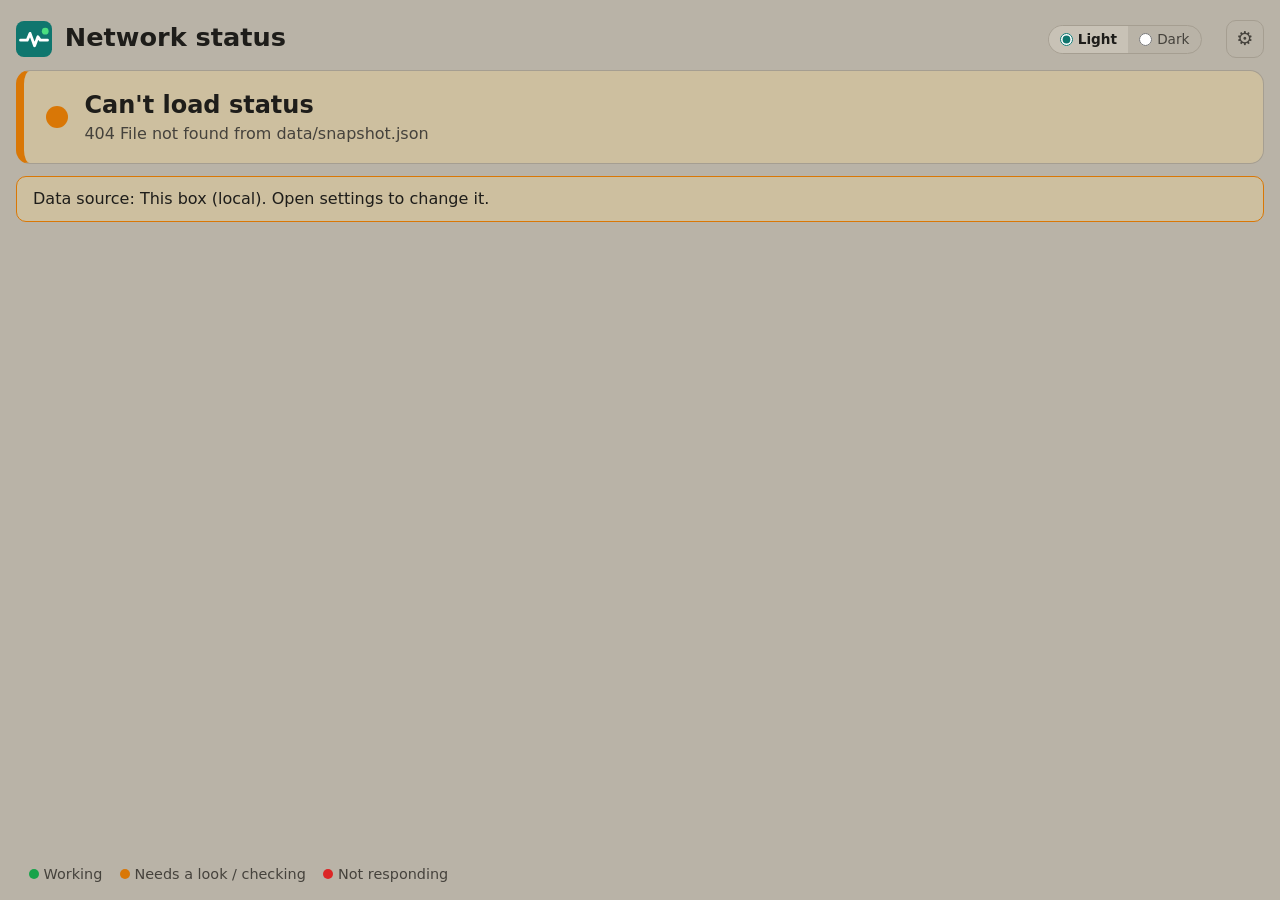
==== commit 27c40c8c: "Repo link only on the admin page, opened in a smaller popup window The footer link opened GitHub in " ====
--- a/index.html
+++ b/index.html
@@ -16,7 +16,11 @@
       try { t = q || localStorage.getItem("lp-theme"); } catch (e) { t = q; }
       if (t !== "dark" && t !== "light") t = matchMedia("(prefers-color-scheme: dark)").matches ? "dark" : "light";
       document.documentElement.dataset.theme = t;
+      if (/[?&]kiosk/.test(location.search)) document.documentElement.classList.add("kiosk");
     })();
+    // wall screen watchdog: if the dashboard script never got going (a broken update, a failed load),
+    // nothing else would ever reload the page, so try again every 90 s until it does
+    if (/[?&]kiosk/.test(location.search)) setInterval(function () { if (!window.lpBooted) location.reload(); }, 90000);
   </script>
 </head>
 <body>
@@ -26,6 +30,7 @@
       <div>
         <h1 id="site-name">Network status</h1>
         <p id="site-desc"></p>
+        <p id="box-ips" hidden></p>
       </div>
     </div>
     <div class="right">
@@ -65,9 +70,31 @@
     <span class="legend"><i class="up"></i>Working <i class="pending"></i>Needs a look / checking <i class="down"></i>Not responding</span>
     <span class="foot-right">
       <span id="net-info" class="help"></span>
-      <a class="project" href="https://github.com/Giles-de-Streel/lanpulse" target="_blank" rel="noopener">lanpulse</a>
     </span>
   </footer>
+
+  <dialog id="item-dialog" class="wide">
+    <div id="item-body"></div>
+    <menu><span class="spacer"></span><button type="button" data-close>Close</button></menu>
+  </dialog>
+
+  <dialog id="rename-dialog">
+    <form id="rename-form" method="dialog" autocomplete="off">
+      <h2>Rename device</h2>
+      <p id="rn-info" class="help"></p>
+      <label>Name
+        <input id="rn-name" maxlength="60" spellcheck="false">
+      </label>
+      <p class="help">Shown on this dashboard and saved in the device finder (NetAlertX), so its scans keep it.</p>
+      <p id="rn-result" class="result" hidden></p>
+      <menu>
+        <button type="button" class="ghost" id="rn-clear">Remove name</button>
+        <span class="spacer"></span>
+        <button type="button" class="ghost" data-close>Cancel</button>
+        <button type="submit" id="rn-save" value="default">Save</button>
+      </menu>
+    </form>
+  </dialog>
 
   <dialog id="signin-dialog">
     <form id="signin-form" method="dialog" autocomplete="off">
--- a/style.css
+++ b/style.css
@@ -363,7 +363,9 @@
 .sd-row.off { opacity: .55; }
 .sd-name { overflow: hidden; text-overflow: ellipsis; white-space: nowrap; }
 .sd-ip { color: var(--muted); font-size: .82rem; font-variant-numeric: tabular-nums; }
-.sd-link { grid-column: 2 / -1; color: var(--muted); font-size: .78rem; }
+.sd-link { grid-column: 2 / -1; color: var(--muted); font-size: .78rem; display: flex; justify-content: space-between; gap: .6rem; min-width: 0; }
+.sd-link > span:first-child { overflow: hidden; text-overflow: ellipsis; white-space: nowrap; min-width: 0; }
+.sd-mac { flex: none; font-size: .74rem; letter-spacing: .01em; }
 .sd-more { margin-top: .45rem; font-size: .85rem; font-weight: 600; color: #0f766e; text-decoration: none; }
 .sd-more:hover { text-decoration: underline; }
 body.kiosk .side { position: static; max-height: none; overflow: hidden; }
@@ -375,10 +377,67 @@
   .side { position: static; max-height: 70vh; }
 }
 :root[data-theme="dark"] .sd-more { color: #7fd6cb; }
-.sd-list { padding-right: .6rem; }
+/* device list scrollbar on the left, dark blue, so it is not mistaken for the page scrollbar */
+.sd-list { direction: rtl; padding: 0 0 0 .7rem; scrollbar-color: #1e3a8a transparent; scrollbar-width: thin; }
+.sd-list > * { direction: ltr; text-align: left; }
+.sd-list::-webkit-scrollbar { width: 8px; }
+.sd-list::-webkit-scrollbar-thumb { background: #1e3a8a; border-radius: 4px; }
+.sd-list::-webkit-scrollbar-track { background: transparent; }
+:root[data-theme="dark"] .sd-list { scrollbar-color: #3b6fd8 transparent; }
+:root[data-theme="dark"] .sd-list::-webkit-scrollbar-thumb { background: #3b6fd8; }
 /* Light / Dark switch in the header */
 .theme-switch { padding: 0; margin: 0; min-width: 0; display: inline-flex; border: 1px solid var(--line); border-radius: 99px; overflow: hidden; font-size: .85rem; }
 .theme-switch label { display: inline-flex; align-items: center; gap: .3rem; padding: .25rem .7rem; cursor: pointer; color: var(--muted); }
 .theme-switch input { margin: 0; accent-color: #0f766e; }
 .theme-switch label:has(input:checked) { background: var(--card); color: var(--text); font-weight: 600; }
 body.kiosk .theme-switch { font-size: .75rem; opacity: .85; }
+
+/* details pop-up for tiles and alerts */
+.more-btn { margin-top: .35rem; padding: .15rem .6rem; font-size: .8rem; border-radius: 99px; }
+#banner-list .more-btn { margin: 0 0 0 .3rem; vertical-align: baseline; }
+.item-msg { font-size: 1.02rem; line-height: 1.45; margin: .2rem 0 .8rem; }
+.item-hint { background: var(--bg); border-left: 4px solid #0f766e; padding: .55rem .8rem; border-radius: 8px; }
+.item-table { width: 100%; border-collapse: collapse; margin: .6rem 0; }
+.item-table th { text-align: left; vertical-align: top; color: var(--muted); font-weight: 600; width: 34%; padding: .35rem .6rem .35rem 0; white-space: normal; }
+.item-table td { padding: .35rem 0; white-space: normal; }
+.item-bars { margin-bottom: .6rem; }
+.chip.bad { background: var(--down-bg); border-color: var(--down); }
+.tile .more-btn { margin-left: 0; display: inline-block; }
+
+/* a group of exactly 3 boxes uses 3 equal columns when there's room, instead of leaving an empty 4th slot
+   (larger groups already fill 4 per row). Container query rather than auto-fit: Firefox and Chrome agree on it. */
+#groups { container-type: inline-size; }
+@container (min-width: 930px) {
+  body:not(.k-mini) .tiles.n3 { grid-template-columns: repeat(3, minmax(0, 1fr)); }
+}
+
+/* per-device usage (routers that report traffic) */
+.sd-use { grid-column: 2 / -1; font-size: .78rem; color: var(--muted); display: flex; align-items: center; gap: .4rem; }
+.ubar { display: inline-block; width: 70px; height: 6px; border-radius: 3px; background: var(--line); overflow: hidden; vertical-align: middle; }
+.ubar i { display: block; height: 100%; background: var(--maint); }
+.utext { font-variant-numeric: tabular-nums; }
+.guess { font-style: italic; }
+#box-ips { margin: .15rem 0 0; color: var(--muted); font-size: .85rem; }
+#box-ips b { color: var(--text); font-weight: 600; }
+.sd-sort { display: flex; flex-wrap: wrap; align-items: center; gap: .3rem; margin: 0 0 .45rem; font-size: .8rem; color: var(--muted); }
+.sd-sort button { font: inherit; padding: .12rem .55rem; border-radius: 999px; border: 1px solid var(--line); background: transparent; color: var(--text); cursor: pointer; }
+.sd-sort button:hover { background: var(--line); }
+.sd-sort button[aria-pressed="true"] { background: #1e3a8a; border-color: #1e3a8a; color: #fff; }
+/* devices table: fits the page width instead of scrolling sideways */
+.view-table td.dt-name, .view-table td.dt-wrap { white-space: normal; }
+.view-table td.dt-name { min-width: 14rem; }
+.dt-sub { color: var(--muted); font-size: .78rem; margin-top: .1rem; white-space: normal; }
+.dt-addr .dt-sub { font-size: .74rem; white-space: nowrap; }
+.dt-seen .dt-sub { white-space: nowrap; }
+/* rename button and "which one is it?" panel */
+.rn-btn { border: 0; background: transparent; color: var(--muted); cursor: pointer; padding: 0 .2rem; font-size: .9em; opacity: .55; }
+.rn-btn:hover, .rn-btn:focus-visible { opacity: 1; color: var(--text); }
+.sd-row:hover .rn-btn, .view-table tr:hover .rn-btn { opacity: 1; }
+.finder { background: var(--card); border: 1px solid var(--line); border-left: 4px solid #1e3a8a; border-radius: var(--radius); padding: .4rem 1rem; margin: .5rem 0 .8rem; }
+.finder ul { margin: .2rem 0 .4rem; padding-left: 1.2rem; }
+/* wall screen: the page itself never shows a scrollbar (it is fitted to the screen); the devices list
+   keeps a visible one. Firefox on Linux also needs the kiosk profile prefs in kiosk-setup.sh. */
+html.kiosk { scrollbar-width: none; }
+html.kiosk::-webkit-scrollbar { display: none; }
+.sd-list { scrollbar-gutter: stable; }
+html.kiosk .sd-list { scrollbar-width: auto; }
